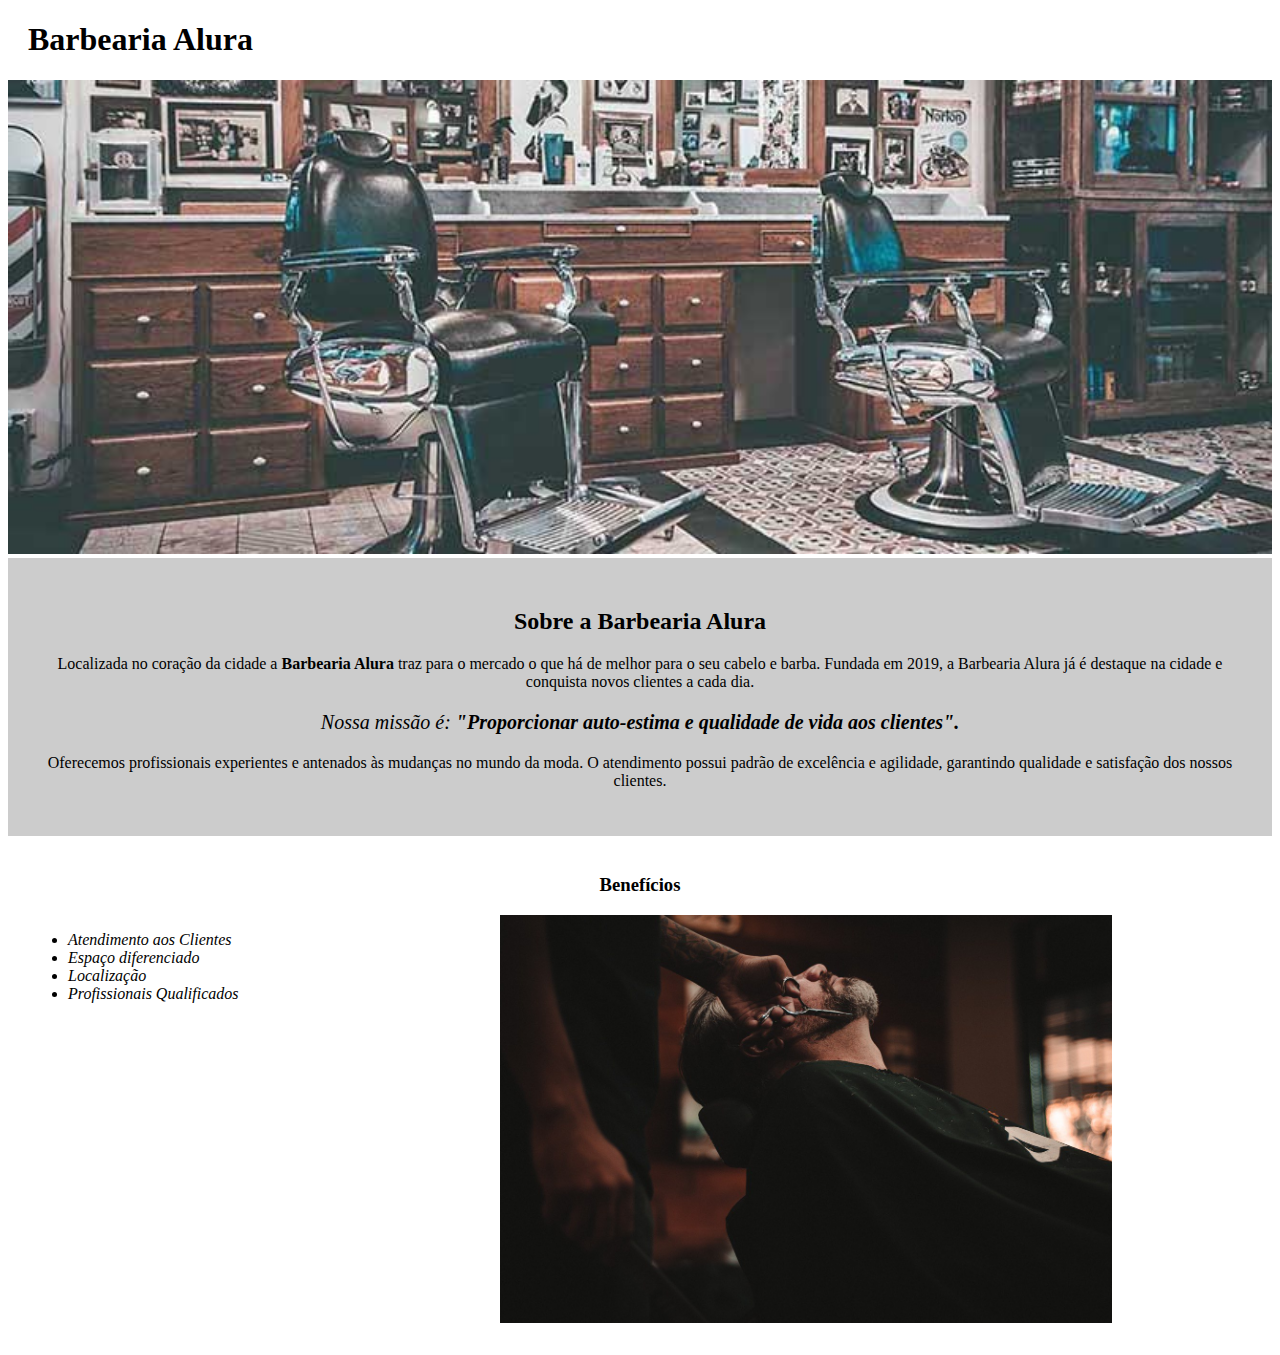
==== index.html @ 94b789d5 "Iniciando Projeto de HTML e CSS" ====
<!DOCTYPE html>
<html lang="pt-br">
<head>
    <meta charset="UTF-8">
    <meta http-equiv="X-UA-Compatible" content="IE=edge">
    <meta name="viewport" content="width=device-width, initial-scale=1.0">
    <link rel="stylesheet" href="style.css" >
    <title>Barbearia</title>
</head>
<body>
    <header>
        <h1 class="titulo-principal">Barbearia Alura</h1>
    </header>
    <img id="banner" src="banner.jpg" alt="Imagem Barbearia" >
    <div class="principal">
        <h2 class="centralizado">Sobre a Barbearia Alura</h2>

        <p>Localizada no coração da cidade a <strong>Barbearia Alura</strong> traz para o mercado o que há de melhor para o seu cabelo e barba. Fundada em 2019, a Barbearia Alura já é destaque na cidade e conquista novos clientes a cada dia.</p>

        <p id="missao"><em>Nossa missão é: <strong>"Proporcionar auto-estima e qualidade de vida aos clientes".</strong></em></p>

        <p>Oferecemos profissionais experientes e antenados às mudanças no mundo da moda. O atendimento possui padrão de excelência e agilidade, garantindo qualidade e satisfação dos nossos clientes.</p>
    </div>

    <div class="beneficios">
        <h3 class="centralizado">Benefícios</h3>
        <ul>
            <li class="itens">Atendimento aos Clientes</li>
            <li class="itens">Espaço diferenciado</li>
            <li class="itens">Localização</li>
            <li class="itens">Profissionais Qualificados</li>
        </ul>
       
        <img class="imagembeneficios" src="beneficios.jpg" alt="imagem de barba">

    </div>
</body>
</html>
---- style.css ----
body{
    
}

#banner{
    width: 100%;
}

.principal{
    background: #CCCCCC;
    padding: 30px;
}

.titulo-principal{
    padding-left: 20px;
}

.centralizado{
    text-align: center;
}

p{
    text-align: center;
}

#missao{
    font-size: 20px;
}

.itens{
    font-style: italic;
    
}

.beneficios{
    background: #FFFFFF;
    padding: 20px;
}

ul{
    display: inline-block;
    vertical-align: top;
    width: 20%;
    margin-right: 15%;
}

.imagembeneficios{
    width: 50%;
}
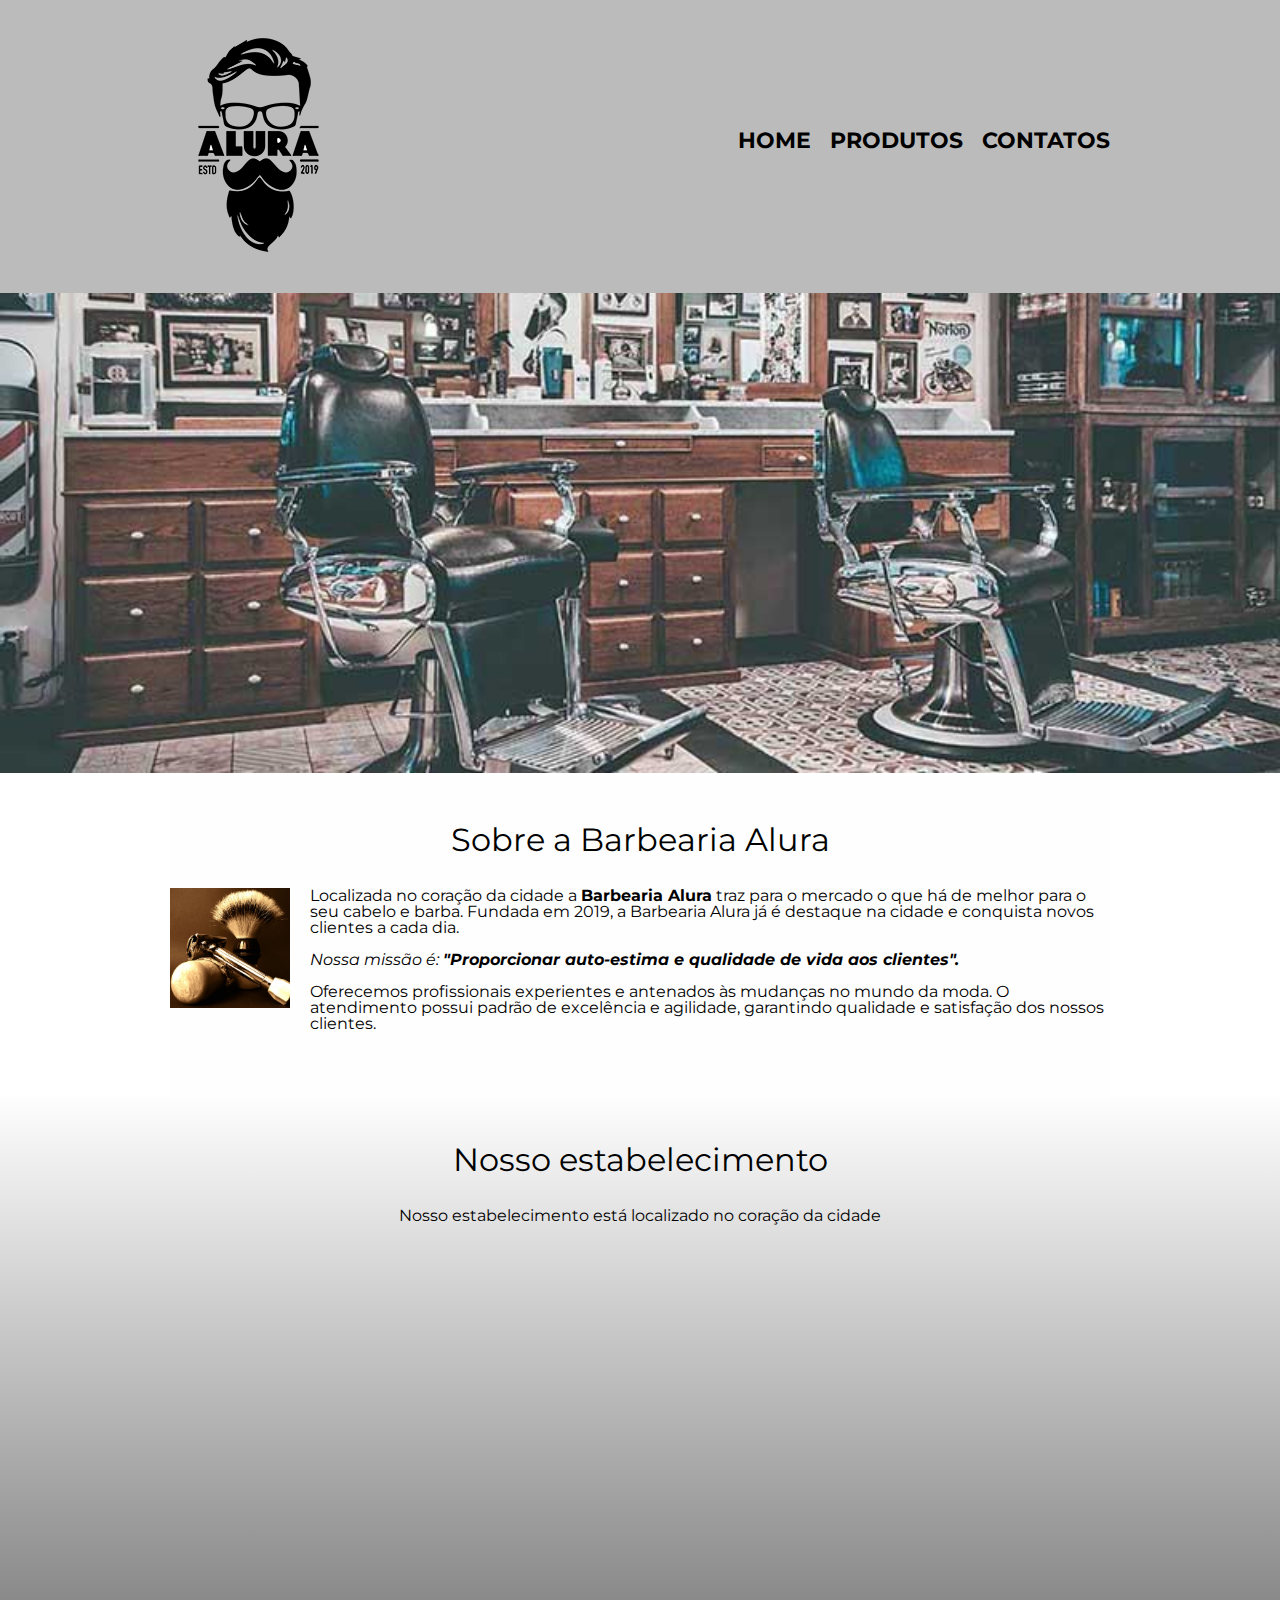
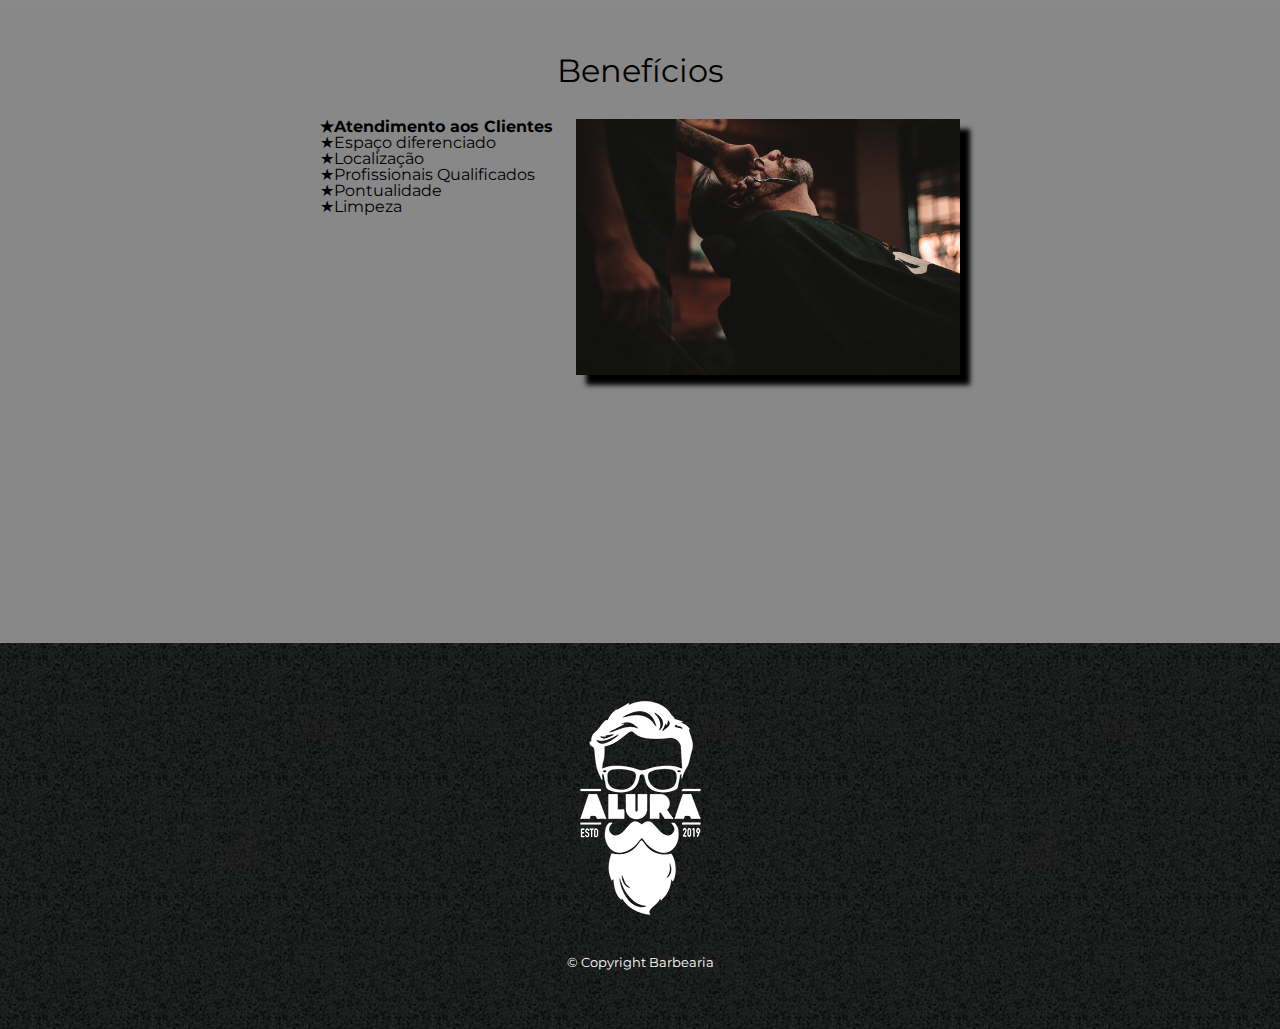
==== commit 3b05ccb8: "Finalizando o site com css avançado" ====
--- a/index.html
+++ b/index.html
@@ -4,35 +4,74 @@
     <meta charset="UTF-8">
     <meta http-equiv="X-UA-Compatible" content="IE=edge">
     <meta name="viewport" content="width=device-width, initial-scale=1.0">
-    <link rel="stylesheet" href="style.css" >
+    <link rel="stylesheet" href="reset.css">
+    <link rel="stylesheet" href="style.css">
+    <link rel="preconnect" href="https://fonts.gstatic.com">
+    <link href="https://fonts.googleapis.com/css2?family=Montserrat&display=swap" rel="stylesheet"> 
     <title>Barbearia</title>
+
 </head>
 <body>
     <header>
-        <h1 class="titulo-principal">Barbearia Alura</h1>
+        <div class="caixa">
+            <h1><img src="logo.png" alt="Logo barbearia"></h1>
+            <nav>
+                <ul>
+                    <li><a href="index.html">Home</a></li>
+                    <li><a href="produtos.html">Produtos</a></li>
+                    <li><a href="contatos.html">Contatos</a></li>
+                </ul>
+            </nav>
+        </div>
     </header>
-    <img id="banner" src="banner.jpg" alt="Imagem Barbearia" >
-    <div class="principal">
-        <h2 class="centralizado">Sobre a Barbearia Alura</h2>
+    
+    <img class="banner" src="banner.jpg" alt="Imagem Barbearia">
+    
+    <main>
+        <section class="principal">
+            <h2 class="titulo-principal">Sobre a Barbearia Alura</h2>
 
-        <p>Localizada no coração da cidade a <strong>Barbearia Alura</strong> traz para o mercado o que há de melhor para o seu cabelo e barba. Fundada em 2019, a Barbearia Alura já é destaque na cidade e conquista novos clientes a cada dia.</p>
+            <img class="utensilios" src="utensilios.jpg" alt="utensilios de barbeiro">
 
-        <p id="missao"><em>Nossa missão é: <strong>"Proporcionar auto-estima e qualidade de vida aos clientes".</strong></em></p>
+            <p>Localizada no coração da cidade a <strong>Barbearia Alura</strong> traz para o mercado o que há de melhor para o seu cabelo e barba. Fundada em 2019, a Barbearia Alura já é destaque na cidade e conquista novos clientes a cada dia.</p>
 
-        <p>Oferecemos profissionais experientes e antenados às mudanças no mundo da moda. O atendimento possui padrão de excelência e agilidade, garantindo qualidade e satisfação dos nossos clientes.</p>
-    </div>
+            <p id="missao"><em>Nossa missão é: <strong>"Proporcionar auto-estima e qualidade de vida aos clientes".</strong></em></p>
 
-    <div class="beneficios">
-        <h3 class="centralizado">Benefícios</h3>
-        <ul>
-            <li class="itens">Atendimento aos Clientes</li>
-            <li class="itens">Espaço diferenciado</li>
-            <li class="itens">Localização</li>
-            <li class="itens">Profissionais Qualificados</li>
-        </ul>
-       
-        <img class="imagembeneficios" src="beneficios.jpg" alt="imagem de barba">
+            <p>Oferecemos profissionais experientes e antenados às mudanças no mundo da moda. O atendimento possui padrão de excelência e agilidade, garantindo qualidade e satisfação dos nossos clientes.</p>
+        </section>
 
-    </div>
+        <section class="mapa">
+            <h3 class="titulo-principal">Nosso estabelecimento</h3>
+            <p>Nosso estabelecimento está localizado no coração da cidade</p>
+
+            <div class="mapa-conteudo">
+                <iframe src="https://www.google.com/maps/embed?pb=!1m18!1m12!1m3!1d14628.   392127281735!2d-46.66069233022461!3d-23.   564922399999986!2m3!1f0!2f0!3f0!3m2!1i1024!2i768!4f13. 1!3m3!1m2!1s0x94ce59541c6c79c3%3A0x36b90a85f0f8cb33!2sGrupo%20Alura!5e0!3m2!1spt -BR!2sbr!4v1615168050841!5m2!1spt-BR!2sbr" width="100%" height="300"  style="border:0;" allowfullscreen="" loading="lazy"></iframe>
+            </div>
+        </section>
+
+        <section class="beneficios">
+            <h3 class="titulo-principal">Benefícios</h3>
+
+            <div class="conteudo-beneficios">
+                <ul class="lista-beneficios">
+                    <li class="itens">Atendimento aos Clientes</li>
+                    <li class="itens">Espaço diferenciado</li>
+                    <li class="itens">Localização</li>
+                    <li class="itens">Profissionais Qualificados</li>
+                    <li class="itens">Pontualidade</li>
+                    <li class="itens">Limpeza</li>
+                </ul><img class="imagem-beneficios" src="beneficios.jpg" alt="imagem de barba">
+            </div>
+
+            <div class="video">
+                <iframe width="100% height="315" src="https://www.youtube.com/embed/    wcVVXUV0YUY" frameborder="0" allow="accelerometer; autoplay; clipboard-write;encrypted-media; gyroscope; picture-in-picture" allowfullscreen></iframe>
+            </div>
+
+        </section>
+    </main>
+    <footer>
+        <img src="logo-branco.png" alt="logo barbearia">
+        <p class="copyright">&copy; Copyright Barbearia</p>
+    </footer>
 </body>
 </html>--- a/style.css
+++ b/style.css
@@ -1,50 +1,271 @@
 
-body{
+body {
+    font-family: 'Montserrat', sans-serif;
+}
+
+header{
+    background: #BBBBBB;
+    padding: 20px 0;
+}
+
+.caixa{
+    position: relative; /*colocado por coonta do position absolute de nav, para que o nav fique dentro da div class="caixa"*/
+    width: 940px;
+    margin: 0 auto;
+}
+
+nav{
+    position: absolute;
+    top: 110px;
+    right: 0;
+}
+
+nav li{
+    display: inline;
+    margin: 0 0 0 15px;
+}
+
+nav a{
+    text-decoration: none;
+    text-transform: uppercase;
+    color: #000000;
+    font-weight: bold;
+    font-size: 22px;
+}
+
+nav a:hover{
+    color: #FFFFFF;
+    text-decoration: underline;
+}
+
+.produtos{
+    width: 940px;
+    margin: 0 auto;
+    padding: 50px 0;
+}
+
+.produtos li{
+    display: inline-block;
+    text-align: center;
+    width: 30%;
+    vertical-align: top;
+    margin: 0 1.4%;
+    padding: 30px 20px;
+    box-sizing: border-box;
+    border: 2px solid #000000;
+    border-radius: 10px;
+}
+
+.produtos li:hover{
+    border-color: #C78C19;
+}
+
+.produtos li:active{
+    border-color: #088C19;
+}
+
+.produtos li:hover h2{
+    font-size: 32px;
+}
+
+.produtos h2{
+    font-size: 28px;
+    font-weight: bold;
+}
+
+.produto-descricao{
+    font-size: 18px;
+}
+
+.produto-preco{
+    font-size: 22px;
+    font-weight: bold;
+    margin-top: 10px;
+}
+
+footer{
+    text-align: center;
+    background: url("bg.jpg");
+    padding: 40px 0;
+}
+
+.copyright{
+    color: #FFFFFF;
+    font-size: 13px;
+    margin: 20px 0;
+}
+
+main{
     
 }
 
-#banner{
+form {
+    margin: 40px 0;
+}
+
+form label, form legend {
+    display: block;
+    font-size: 20px;
+    margin-bottom: 10px;
+}
+
+.input-padrao {
+    display: block;
+    margin-bottom: 20px ;
+    padding: 10px 25px;
+    width: 30%;
+}
+
+.checkbox {
+    margin: 20px 0;
+}
+
+.enviar {
+    width: 40%;
+    padding: 15px 0;
+    background: orange;
+    color: #FFF;
+    font-weight: bold;
+    font-size: 18px;
+    border: none;
+    border-radius: 5px;
+    transition: 1s all;
+    cursor: pointer;
+}
+
+.enviar:hover {
+    background: darkorange;
+    transform: scale(1.2);
+}
+
+table {
+    margin: 20px 0 40px;
+}
+
+thead {
+    background: #555555;
+    color: #fff;
+    font-weight: bold;
+}
+
+td, th {
+    border: 1px solid #000000;
+    padding: 8px 15px;
+}
+
+/* css da página inicial*/
+
+.banner {
     width: 100%;
 }
 
-.principal{
-    background: #CCCCCC;
-    padding: 30px;
-}
-
-.titulo-principal{
-    padding-left: 20px;
-}
-
-.centralizado{
-    text-align: center;
-}
-
-p{
-    text-align: center;
-}
-
-#missao{
-    font-size: 20px;
-}
-
-.itens{
+.titulo-principal {
+    text-align: center;
+    font-size: 2em;
+    margin: 0 0 1em;
+    clear: left;
+}
+
+.principal {
+    padding: 3em 0;
+    background: #FEFEFE;
+    width: 940px;
+    margin: 0 auto;
+}
+
+.principal p {
+    margin: 0 0 1em;
+}
+
+.principal strong {
+    font-weight: bold;
+}
+
+.principal em {
     font-style: italic;
+}
+
+.utensilios {
+    width: 120px;
+    float: left;
+    margin: 0 20px 20px 0;
+}
+
+.mapa {
+    padding: 3em 0;
+    background: linear-gradient(#FEFEFE, #888888);
     
 }
 
-.beneficios{
-    background: #FFFFFF;
-    padding: 20px;
-}
-
-ul{
+.mapa-conteudo {
+    width: 940px;
+    margin: 0 auto;
+}
+
+.mapa p {
+    margin: 0 0 2em;
+    text-align: center;
+}
+
+.beneficios {
+    padding: 3em 0;
+    background: #888888;
+}
+
+.conteudo-beneficios {
+    width: 640px;
+    margin: 0 auto;
+}
+
+.lista-beneficios{
+    width: 40%;
     display: inline-block;
     vertical-align: top;
-    width: 20%;
-    margin-right: 15%;
-}
-
-.imagembeneficios{
-    width: 50%;
+}
+
+.intens {
+    line-height: 1.5;
+}
+
+.itens:first-child {
+    font-weight: bold;
+}
+
+/*uso de pseudo-elemento*/
+.itens:before {
+    content: "★";
+}
+
+.imagem-beneficios {
+    width: 60%;
+    opacity: 1;
+    transition: 400ms;
+    box-shadow: 10px 10px 5px #000000;
+}
+
+.imagem-beneficios:hover {
+    opacity: 0.3;
+}
+
+.video {
+    width: 560px;
+    margin: 2em auto;
+}
+
+@media screen and (max-width: 480px){
+    .caixa, .principal, .conteudo-beneficios, .mapa-conteudo, .video {
+        width: auto;
+    }
+
+    h1 {
+        text-align: center;
+    }
+
+    nav {
+        position: static;
+    }
+
+    .lista-beneficios, .imagem-beneficios {
+        width: 100%;
+    }
 }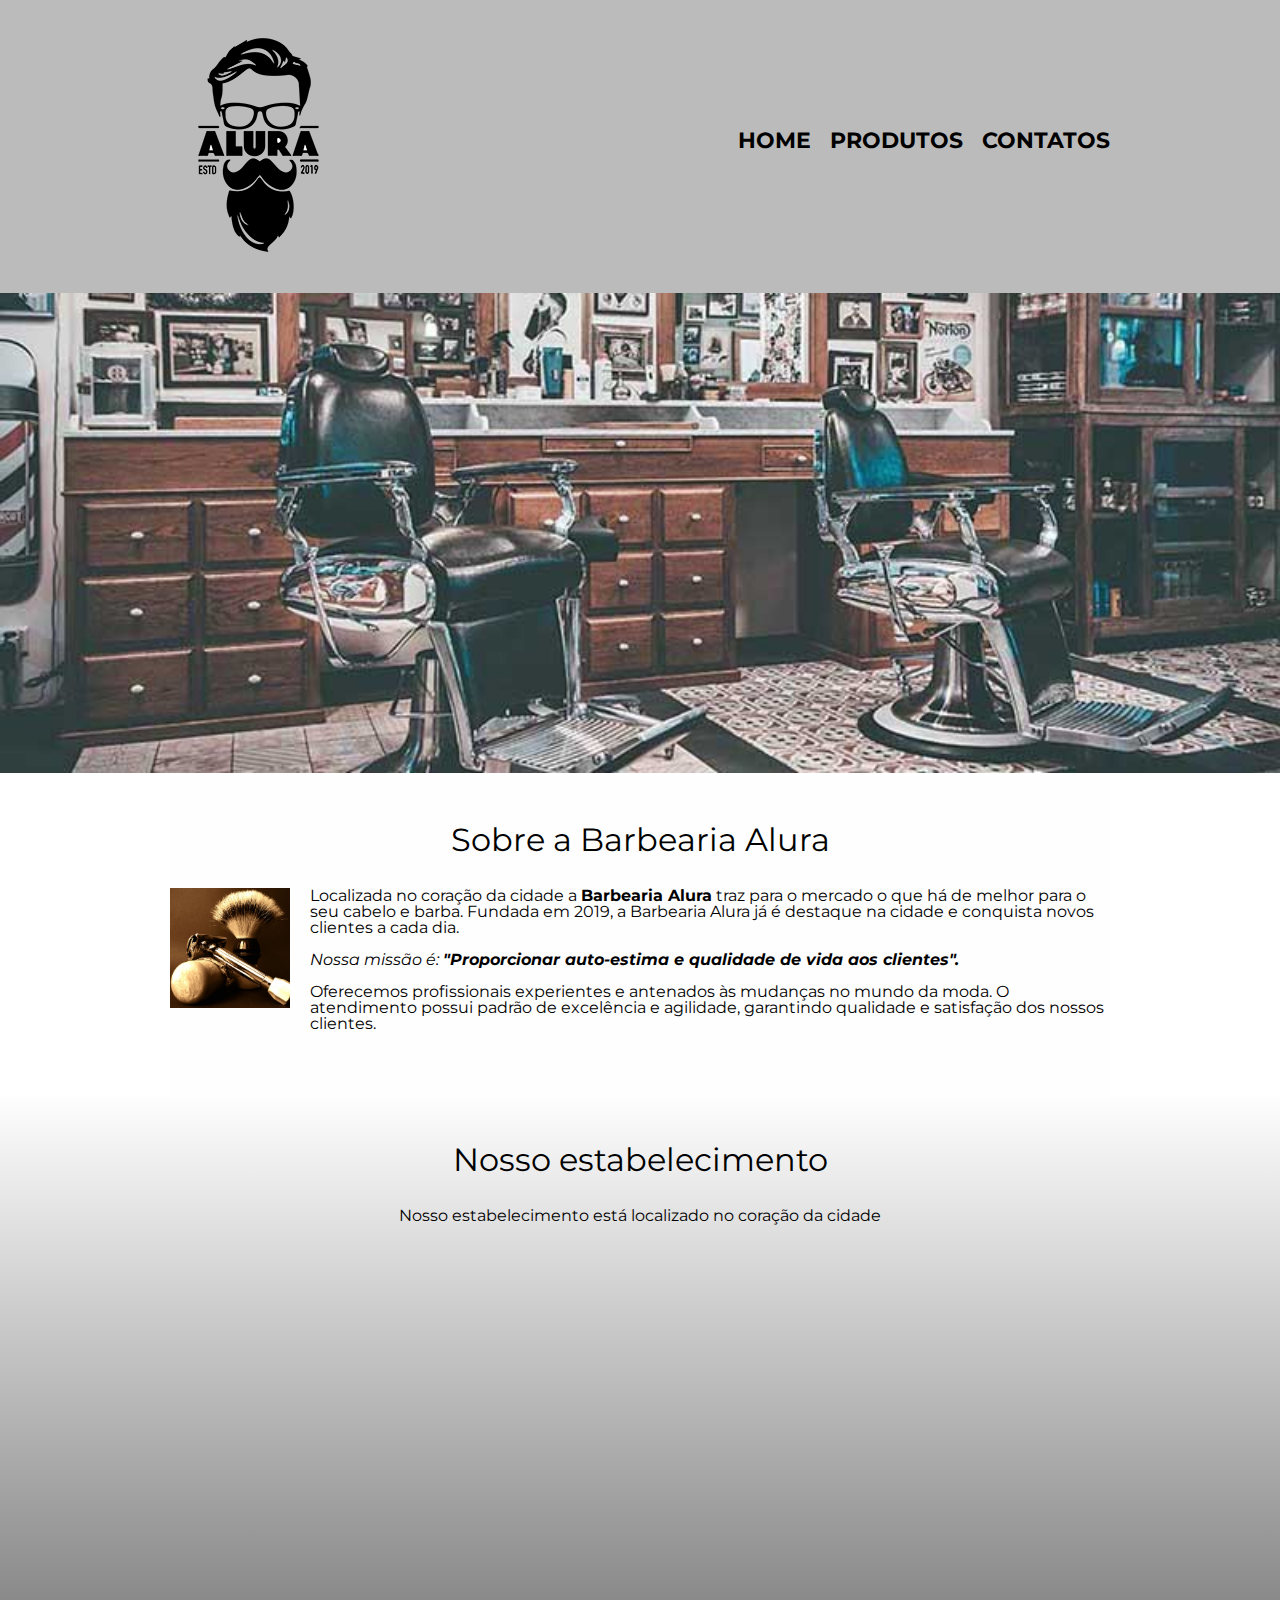
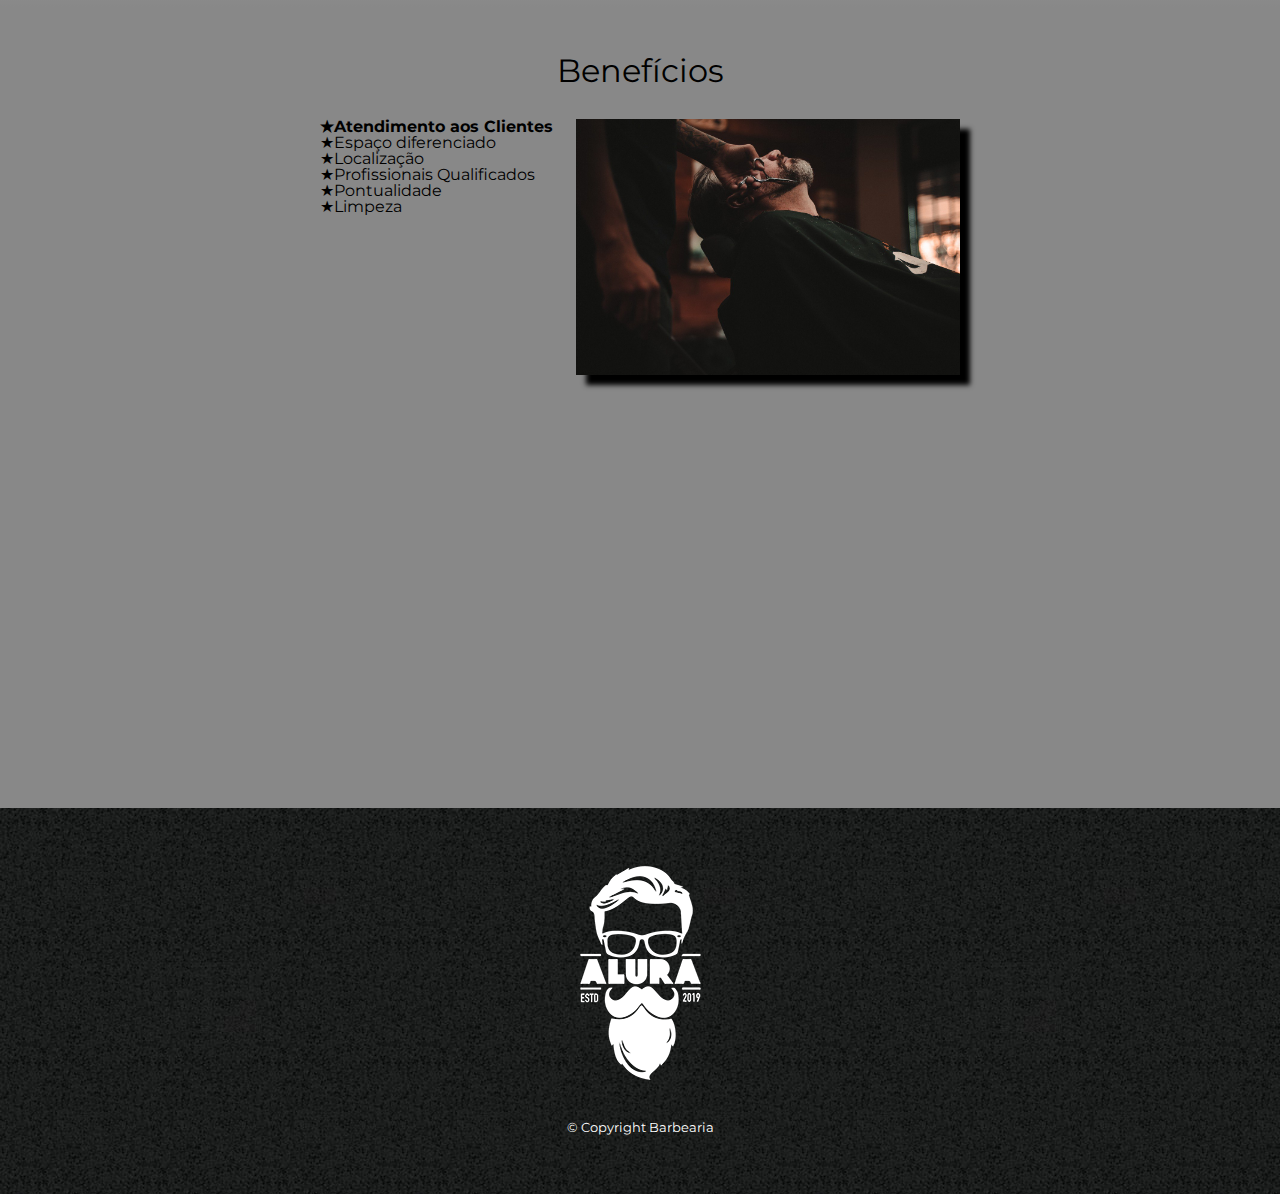
==== commit 8e30e507: "organizando em pastas" ====
--- a/index.html
+++ b/index.html
@@ -4,8 +4,8 @@
     <meta charset="UTF-8">
     <meta http-equiv="X-UA-Compatible" content="IE=edge">
     <meta name="viewport" content="width=device-width, initial-scale=1.0">
-    <link rel="stylesheet" href="reset.css">
-    <link rel="stylesheet" href="style.css">
+    <link rel="stylesheet" href="/styles/reset.css">
+    <link rel="stylesheet" href="/styles/style.css">
     <link rel="preconnect" href="https://fonts.gstatic.com">
     <link href="https://fonts.googleapis.com/css2?family=Montserrat&display=swap" rel="stylesheet"> 
     <title>Barbearia</title>
@@ -14,7 +14,7 @@
 <body>
     <header>
         <div class="caixa">
-            <h1><img src="logo.png" alt="Logo barbearia"></h1>
+            <h1><img src="/img/logo.png" alt="Logo barbearia"></h1>
             <nav>
                 <ul>
                     <li><a href="index.html">Home</a></li>
@@ -25,13 +25,13 @@
         </div>
     </header>
     
-    <img class="banner" src="banner.jpg" alt="Imagem Barbearia">
+    <img class="banner" src="/img/banner.jpg" alt="Imagem Barbearia">
     
     <main>
         <section class="principal">
             <h2 class="titulo-principal">Sobre a Barbearia Alura</h2>
 
-            <img class="utensilios" src="utensilios.jpg" alt="utensilios de barbeiro">
+            <img class="utensilios" src="/img/utensilios.jpg" alt="utensilios de barbeiro">
 
             <p>Localizada no coração da cidade a <strong>Barbearia Alura</strong> traz para o mercado o que há de melhor para o seu cabelo e barba. Fundada em 2019, a Barbearia Alura já é destaque na cidade e conquista novos clientes a cada dia.</p>
 
@@ -60,17 +60,17 @@
                     <li class="itens">Profissionais Qualificados</li>
                     <li class="itens">Pontualidade</li>
                     <li class="itens">Limpeza</li>
-                </ul><img class="imagem-beneficios" src="beneficios.jpg" alt="imagem de barba">
+                </ul><img class="imagem-beneficios" src="/img/beneficios.jpg" alt="imagem de barba">
             </div>
 
             <div class="video">
-                <iframe width="100% height="315" src="https://www.youtube.com/embed/    wcVVXUV0YUY" frameborder="0" allow="accelerometer; autoplay; clipboard-write;encrypted-media; gyroscope; picture-in-picture" allowfullscreen></iframe>
+                <iframe width="100%" height="315" src="https://www.youtube.com/embed/    wcVVXUV0YUY" frameborder="0" allow="accelerometer; autoplay; clipboard-write;encrypted-media; gyroscope; picture-in-picture" allowfullscreen></iframe>
             </div>
 
         </section>
     </main>
     <footer>
-        <img src="logo-branco.png" alt="logo barbearia">
+        <img src="/img/logo-branco.png" alt="logo barbearia">
         <p class="copyright">&copy; Copyright Barbearia</p>
     </footer>
 </body>
--- a/styles/style.css
+++ b/styles/style.css
@@ -0,0 +1,273 @@
+
+body {
+    font-family: 'Montserrat', sans-serif;
+}
+
+header{
+    background: #BBBBBB;
+    padding: 20px 0;
+}
+
+.caixa{
+    position: relative; /*colocado por coonta do position absolute de nav, para que o nav fique dentro da div class="caixa"*/
+    width: 940px;
+    margin: 0 auto;
+}
+
+nav{
+    position: absolute;
+    top: 110px;
+    right: 0;
+}
+
+nav li{
+    display: inline;
+    margin: 0 0 0 15px;
+}
+
+nav a{
+    text-decoration: none;
+    text-transform: uppercase;
+    color: #000000;
+    font-weight: bold;
+    font-size: 22px;
+}
+
+nav a:hover{
+    color: #FFFFFF;
+    text-decoration: underline;
+}
+
+.produtos{
+    width: 940px;
+    margin: 0 auto;
+    padding: 50px 0;
+}
+
+.produtos li{
+    display: inline-block;
+    text-align: center;
+    width: 30%;
+    vertical-align: top;
+    margin: 0 1.4%;
+    padding: 30px 20px;
+    box-sizing: border-box;
+    border: 2px solid #000000;
+    border-radius: 10px;
+}
+
+.produtos li:hover{
+    border-color: #C78C19;
+}
+
+.produtos li:active{
+    border-color: #088C19;
+}
+
+.produtos li:hover h2{
+    font-size: 32px;
+}
+
+.produtos h2{
+    font-size: 28px;
+    font-weight: bold;
+}
+
+.produto-descricao{
+    font-size: 18px;
+}
+
+.produto-preco{
+    font-size: 22px;
+    font-weight: bold;
+    margin-top: 10px;
+}
+
+footer{
+    text-align: center;
+    background: url("../img/bg.jpg");
+    padding: 40px 0;
+}
+
+.copyright{
+    color: #FFFFFF;
+    font-size: 13px;
+    margin: 20px 0;
+}
+
+.main-contato{
+    width: 940px;
+    margin: 0 auto;
+}
+
+form {
+    margin: 40px 0;
+}
+
+form label, form legend {
+    display: block;
+    font-size: 20px;
+    margin-bottom: 10px;
+}
+
+.input-padrao {
+    display: block;
+    margin-bottom: 20px ;
+    padding: 10px 25px;
+    width: 30%;
+}
+
+.checkbox {
+    margin: 20px 0;
+}
+
+.enviar {
+    width: 40%;
+    padding: 15px 0;
+    background: orange;
+    color: #FFF;
+    font-weight: bold;
+    font-size: 18px;
+    border: none;
+    border-radius: 5px;
+    transition: 1s all;
+    cursor: pointer;
+}
+
+.enviar:hover {
+    background: darkorange;
+    transform: scale(1.2);
+}
+
+table {
+    margin: 20px 0 40px;
+}
+
+thead {
+    background: #555555;
+    color: #fff;
+    font-weight: bold;
+}
+
+td, th {
+    border: 1px solid #000000;
+    padding: 8px 15px;
+}
+
+/* css da página inicial*/
+
+.banner {
+    width: 100%;
+}
+
+.titulo-principal {
+    text-align: center;
+    font-size: 2em;
+    margin: 0 0 1em;
+    clear: left;
+}
+
+.principal {
+    padding: 3em 0;
+    background: #FEFEFE;
+    width: 940px;
+    margin: 0 auto;
+}
+
+.principal p {
+    margin: 0 0 1em;
+}
+
+.principal strong {
+    font-weight: bold;
+}
+
+.principal em {
+    font-style: italic;
+}
+
+.utensilios {
+    width: 120px;
+    float: left;
+    margin: 0 20px 20px 0;
+}
+
+.mapa {
+    padding: 3em 0;
+    background: linear-gradient(#FEFEFE, #888888);
+    
+}
+
+.mapa-conteudo {
+    width: 940px;
+    margin: 0 auto;
+}
+
+.mapa p {
+    margin: 0 0 2em;
+    text-align: center;
+}
+
+.beneficios {
+    padding: 3em 0;
+    background: #888888;
+}
+
+.conteudo-beneficios {
+    width: 640px;
+    margin: 0 auto;
+}
+
+.lista-beneficios{
+    width: 40%;
+    display: inline-block;
+    vertical-align: top;
+}
+
+.intens {
+    line-height: 1.5;
+}
+
+.itens:first-child {
+    font-weight: bold;
+}
+
+/*uso de pseudo-elemento*/
+.itens:before {
+    content: "★";
+}
+
+.imagem-beneficios {
+    width: 60%;
+    opacity: 1;
+    transition: 400ms;
+    box-shadow: 10px 10px 5px #000000;
+}
+
+.imagem-beneficios:hover {
+    opacity: 0.3;
+}
+
+.video {
+    width: 560px;
+    margin: 2em auto;
+}
+
+@media screen and (max-width: 480px){
+    .caixa, .principal, .conteudo-beneficios, .mapa-conteudo, .video {
+        width: auto;
+    }
+
+    h1 {
+        text-align: center;
+    }
+
+    nav {
+        position: static;
+    }
+
+    .lista-beneficios, .imagem-beneficios {
+        width: 100%;
+    }
+}
+
